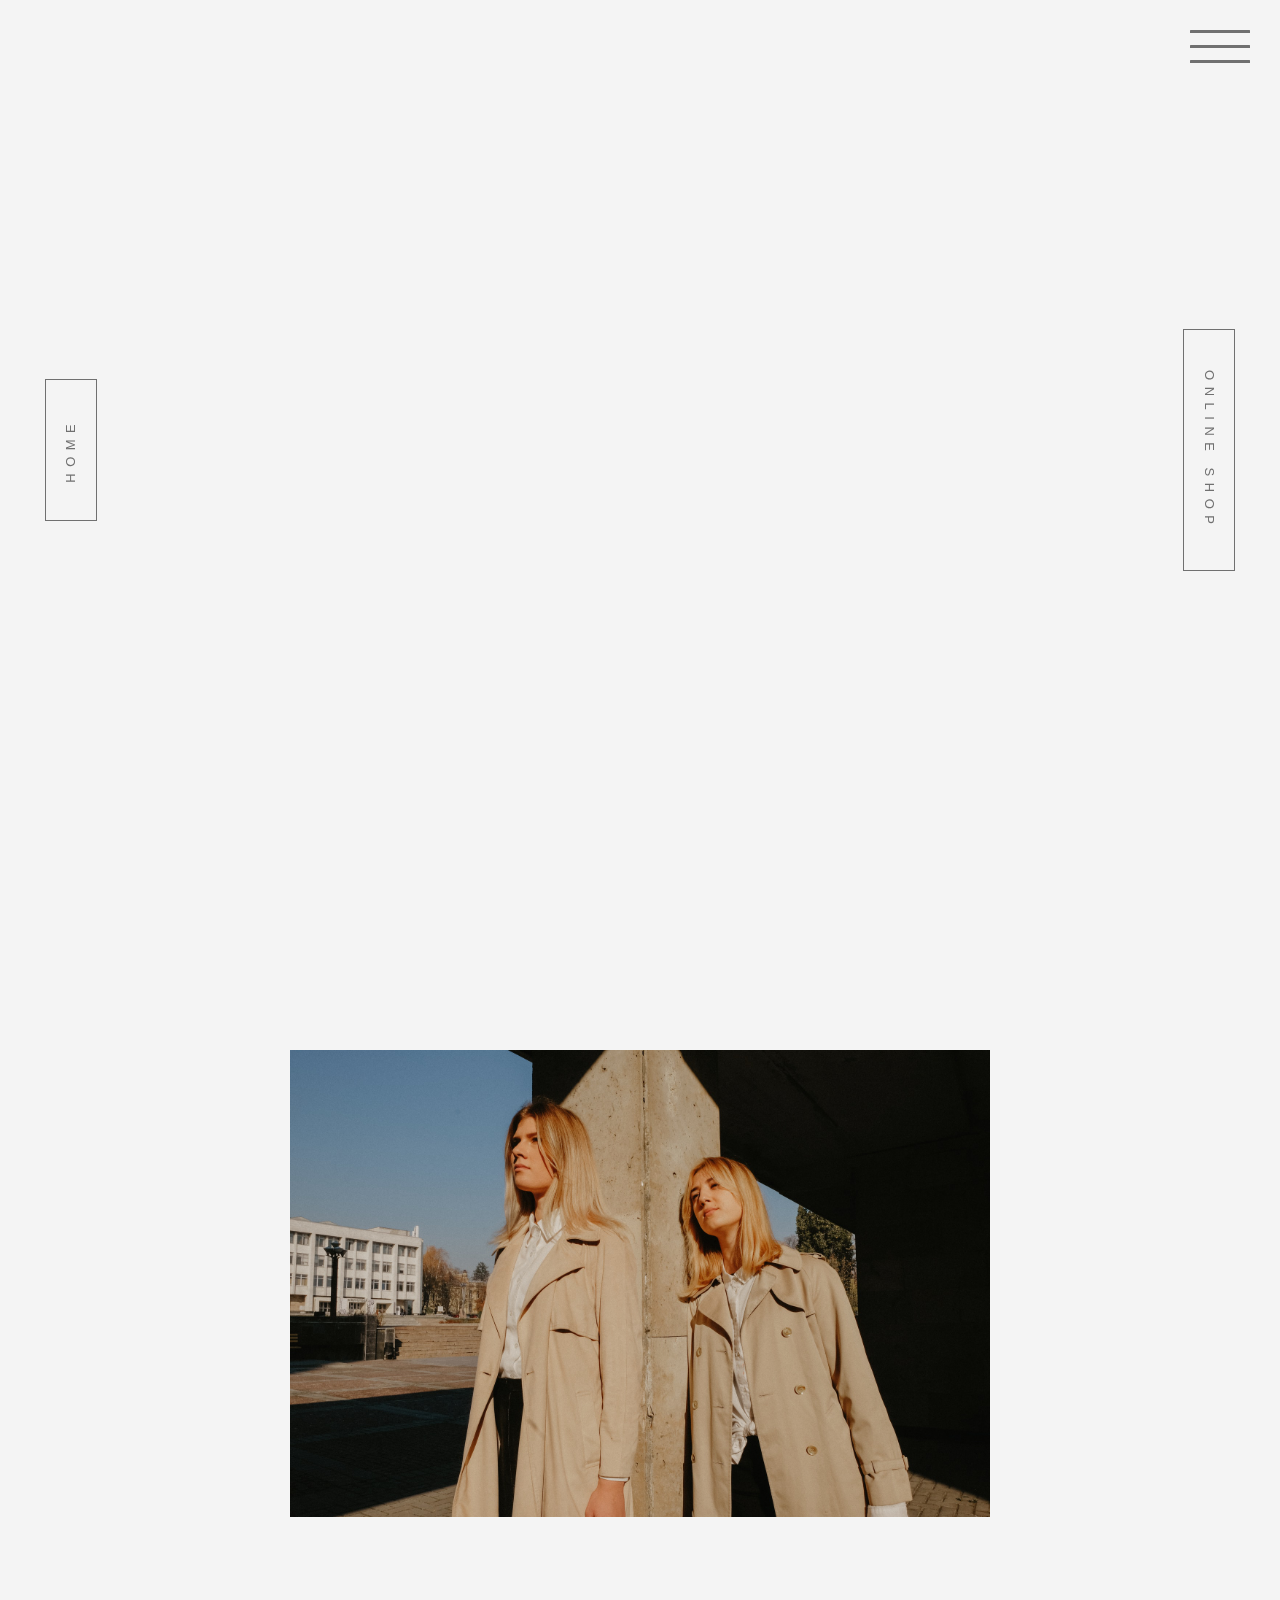
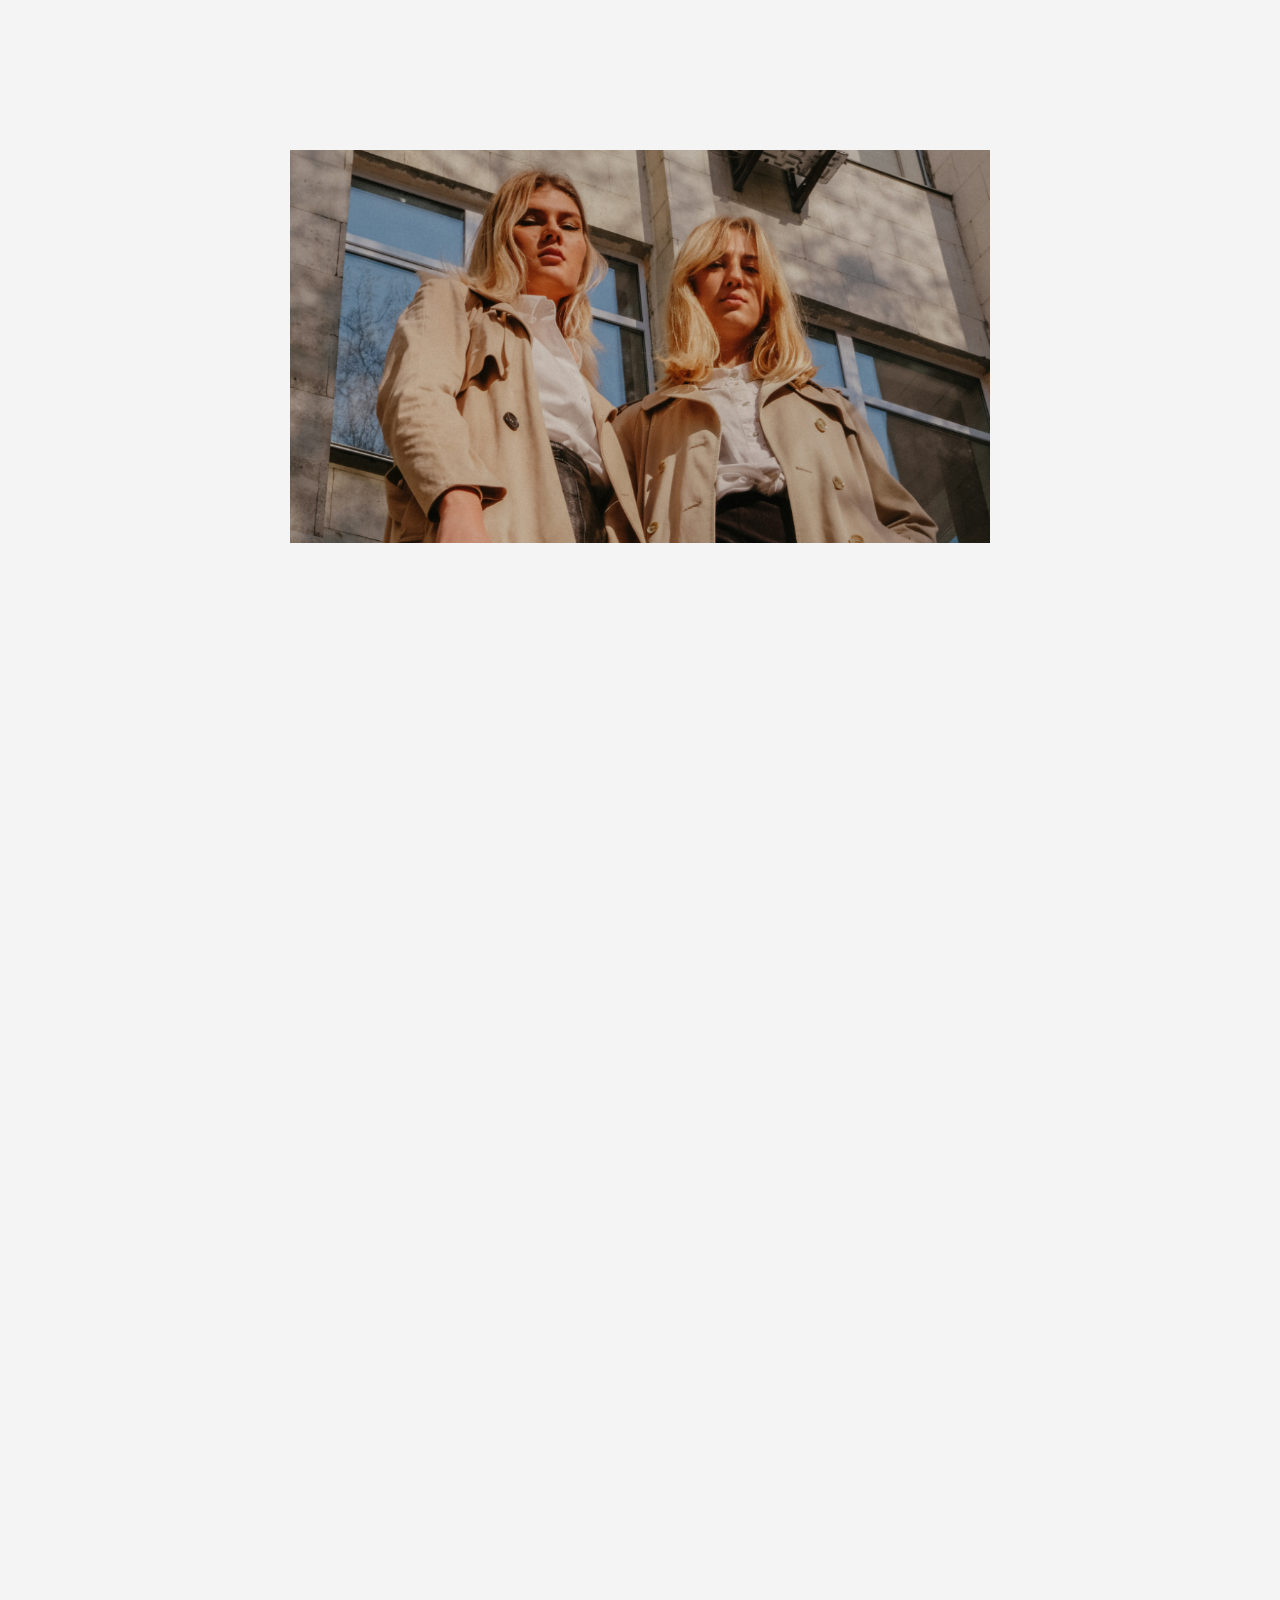
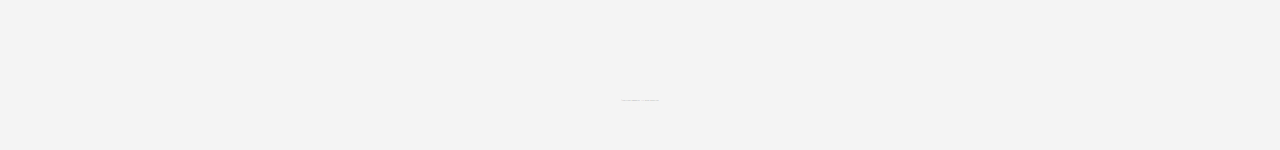
==== aw-collection/index.html @ 2b590fe3 "update" ====
<!DOCTYPE html>
<html lang="ja">
<head>
    <meta charset="UTF-8">
    <meta http-equiv="X-UA-Compatible" content="IE=edge">
    <meta name="viewport" content="width=device-width, initial-scale=1.0">
    <title>COLLECTION</title>
    <link rel="stylesheet" href="https://use.typekit.net/umm1qgx.css">
    <link rel="stylesheet" href="https://cdnjs.cloudflare.com/ajax/libs/font-awesome/5.15.3/css/all.min.css" integrity="sha512-iBBXm8fW90+nuLcSKlbmrPcLa0OT92xO1BIsZ+ywDWZCvqsWgccV3gFoRBv0z+8dLJgyAHIhR35VZc2oM/gI1w==" crossorigin="anonymous" />
    <link rel="stylesheet" href="css/reset.css">
    <link rel="stylesheet" href="css/style.css">
</head>
<body>
    <header>
        <h1>
            <a href="../top/index.html"><p class="title">ROOM 607</p></a>
        </h1>
        <div class="topimage-box">
            <div class="topimage">
                <p>2021 SS COLLECTION</p>
            </div>
        </div>
        
        <a class="side-btn01" href="../top/index.html">
            <p>HOME</p>
        </a>
        <a class="side-btn02" href="">
            <p>ONLINE SHOP</p>
        </a>
        <div class="line"></div>
        <a href="../top/index.html">
            <i class="fab fa-instagram icon"></i>
        </a>
        <div class="menu-button" id="menuButton">
            <span></span>
            <span></span>
            <span></span>
        </div>
        <nav id="nav">
            <div class="container">
                <ul class="nav-list" id="navList">
                    <li class="active"><a href="../top/index.html">HOME</a></li>
                    <li><a href="../top/index.html">ABOUT</a></li>
                    <li><a href="../ss-collection/index.html">SS COLLECTION</a></li>
                    <li><a href="../aw-collection/index.html">AW COLLECTION</a></li>
                    <li><a href="../top/index.html">NEW ITEM</a></li>
                    <li><a href="../top/index.html">STORE</a></li>
                    <div class="nav-boder"></div>
                    <li><a href="../top/index.html">ONLINE SHOP</a></li>
                    <!-- <li><a href="#">CONTACT</a></li> -->
                    <li><a href="#">Instagram</a></li>
                </ul>
            </div>
        </nav>
    </header>
    <main>
        <div>
            <img src="img/aw20top.jpg" alt="">
        </div>
        <div>
            <img src="img/aw20page1.jpg" alt="">
        </div>
        <div>
            <img src="img/aw20page2.jpg" alt="">
        </div>
    </main>
    <footer>
        <small>&copy;copyright ROOM607. All Right Reserved</small>
    </footer>

    <script src="https://cdnjs.cloudflare.com/ajax/libs/jquery/3.5.1/jquery.min.js"></script>
    <script src="js/main.js"></script>
</body>
</html>
---- aw-collection/css/style.css ----
@charset "UTF-8";
/*  common
--------------------------------*/

body {
    color: #707070;
    font-size: 1px;
    line-height: 2.5;
    font-family: 'Hiragino Sans W4', sans-serif;
    background-color: #F4F4F4;
    letter-spacing: 0.5em;
  }



a { color:#707070; text-decoration:none; }

main{
    z-index: 30;
}

.icon{
    font-size: 38px;
    color: #707070;
    top: 28px;
    right: 125px;
    position: fixed;
}

  /*  animation
--------------------------------*/
@keyframes fade{
    0%{
        opacity: 0;
    }
    100%{
        opacity: 1;
    }
}

  /* header
----------------------------- */

header{
    width: 100vw;
    height: 100vh;
    background-color: #F4F4F4;
    position: relative;
}


h1{
    display: flex;
    align-items: center;
}

.topimage-box{
    width: 100vw;
    height: 100vh;
    display: flex;
    align-items: center;
}

.topimage{
    width: 1000px;
    height: 250px;
    background: url(../img/aw20top.jpg)
    no-repeat center center;
    background-size: cover;
    margin: 0 auto;
    display: flex;
    align-items: center;
    /* アニメーション */
    opacity: 0;
    animation-name: fade;
    animation-duration: 2s;
    animation-delay: 0;
    animation-timing-function: ease-in-out;
    animation-iteration-count: 1;
    animation-fill-mode: forwards;


}

.topimage p{
    text-align: center;
    margin: 0 auto;
    letter-spacing: 0.5em;
    font-size: 16px;
    font-family: 'Hiragino Sans W4', sans-serif;
    text-align: center;
    color: #f4f4f4;
    /* アニメーション */
    opacity: 0;
    animation-name: fade;
    animation-duration: 2s;
    animation-delay: 0.5;
    animation-timing-function: ease-in-out;
    animation-iteration-count: 1;
    animation-fill-mode: forwards;
}


.title{
    font-family: english-grotesque, sans-serif;
    font-weight: 300;
    font-style: normal;
    letter-spacing: 0.10em;
    font-size: 25px;
    color: #707070;
    width: 320px;
    height: 70px; 
    position: fixed;
    /* top: 50%; */
    top: 2%;
    left: 2%;
    /* アニメーション */
    opacity: 0;
    animation-name: fade;
    animation-duration: 1.5s;
    animation-delay: 0;
    animation-timing-function: ease-in-out;
    animation-iteration-count: 1;
    animation-fill-mode: forwards;
}

  /* サイドメニューアイコン
----------------------------- */

.side-btn01{
    border-width: 0.5px;
    border-style: solid;
    border-color: #707070;
    display: flex;
    align-items: center;
    justify-content: center;
    transform: translateY(-50%);
    top: 50vh;
    left: 45px;
    width: 50px;
    height: 140px;
    position: fixed;
    transition:1s all;
    
}

.side-btn01:hover{
    background-color: #D1BFAA;
    border-color: #707070;
    color: #F4F4F4;
    transition-property: all;
    transition-duration: 0.3s;
    transition-delay: 0;
    transition-timing-function: ease-in;
}

.side-btn01 p{
    color: #707070;
    font-family: 'Hiragino Sans W4', sans-serif;
    letter-spacing: 0.5em;
    margin: 0 auto;
    font-size: 13px;
    transform: matrix(0, -1, 1, 0, 0, 0);
    transform-origin: center;
}

.side-btn02{
    /* width: 180px;
    height: 55px; */
    border-width: 0.5px;
    border-style: solid;
    border-color: #707070;
    display: flex;
    align-items: center;
    justify-content: center;
    transform: translateY(-50%);
    top: 50vh;
    right: 45px;
    width: 50px;
    height: 240px;
    position: fixed;
    transition:1s all;
    
}

.side-btn02 p{
    white-space: nowrap;
    color: #707070;
    font-family: 'Hiragino Sans W4', sans-serif;
    letter-spacing: 0.5em;
    margin: 0 auto;
    font-size: 13px;
    transform: matrix(0, 1, -1, 0, 0, 0);
    transform-origin: center;
}

.side-btn02:hover{
    background-color: #D1BFAA;
    border-color: #707070;
    color: #F4F4F4;
    transition-property: all;
    transition-duration: 0.3s;
    transition-delay: 0;
    transition-timing-function: ease-in;
}

  /* ハンバーガーメニュー
----------------------------- */

header .menu-button span.menu-color{
    background-color: #707070;
}

header .menu-button{
    display: block;
    position: fixed; /* 追加 *//* 変更 */
    top: 30px;
    right: 30px;
    z-index: 51; /* 追加 */
    width: 60px; /* 追加 */
    height: 31px; /* 追加 */
}
/* 追加 */
header .menu-button span{
    position: absolute;
    width: 60px;
    height: 2.5px;
    background-color: #707070;
    border-radius: 0.5px;
    /* トランジション */
    transition-property: all;
    transition-duration: 0.2s;
    transition-delay: 0;
    transition-timing-function: ease-in-out;
}
/* 追加 */
header .menu-button span:nth-of-type(1){
    top: 0;
}
/* 追加 */
header .menu-button span:nth-of-type(2){
    top: 15px;
}
/* 追加 */
header .menu-button span:nth-of-type(3){
    top: 30px;
}
/* 追加 */
header .menu-button.active span:nth-of-type(1){
    top: 0;
    transform: translateY(12px) rotate(-45deg);
}
/* 追加 */
header .menu-button.active span:nth-of-type(2){
    opacity: 0;
}
/* 追加 */
header .menu-button.active span:nth-of-type(3){
    top: 0;
    transform: translateY(12px) rotate(-135deg);
}
header nav{
    position: absolute;
    bottom: 0;
    right: 0;
    z-index: 50; /* 追加 */
    width: 350px;
    height: 100vh;
    background: #D1BFAA;
    position: fixed;
    /* アニメーション */
    animation: unset;
    /* display: none; */
    opacity: 0; /* 追加 */
    pointer-events: none; /* 追加 */
    /* トランジション */
    transition-property: all;
    transition-duration: 0.6s;
    transition-delay: 0;
    transition-timing-function: ease-in-out;
}
header nav.active{
    opacity: 0.95; /* 追加 */
    pointer-events: auto; /* 追加 */
}
header .container{
    display: block;
}
header h2{
    padding: 80px 0 0 0;
    margin: 0 auto 40px auto;
}
header .nav-list{
    display: block;
    width: 100%;
    height: auto;
    padding: 40px 0 0 0;
    margin-top: 60px;
}
header .nav-list li{
    display: block;
    text-align: center;
    letter-spacing: 0.5em;
    font-size: 16px;
    /* line-height: 1; */
    margin-top: 20px;
}
.nav-boder{
    width: 200px;
    height: 1px;
    background-color: black;
    margin: 40px auto 40px auto;
}

/* _________main area________ */

main{
    width: 100vw;
    padding: 150px 0 150px 0;
    background-color: #f4f4f4;
}

main div{
    width: 700px;
    height: 500px;
    margin: 0 auto 200px auto;
    overflow: hidden;
}

main div img{
    /* width: 100%; */
    width: 100%;
}

/*  footer
--------------------------------*/
footer{
    width: 100vw;
    height: 50px;
    text-align: center;
}
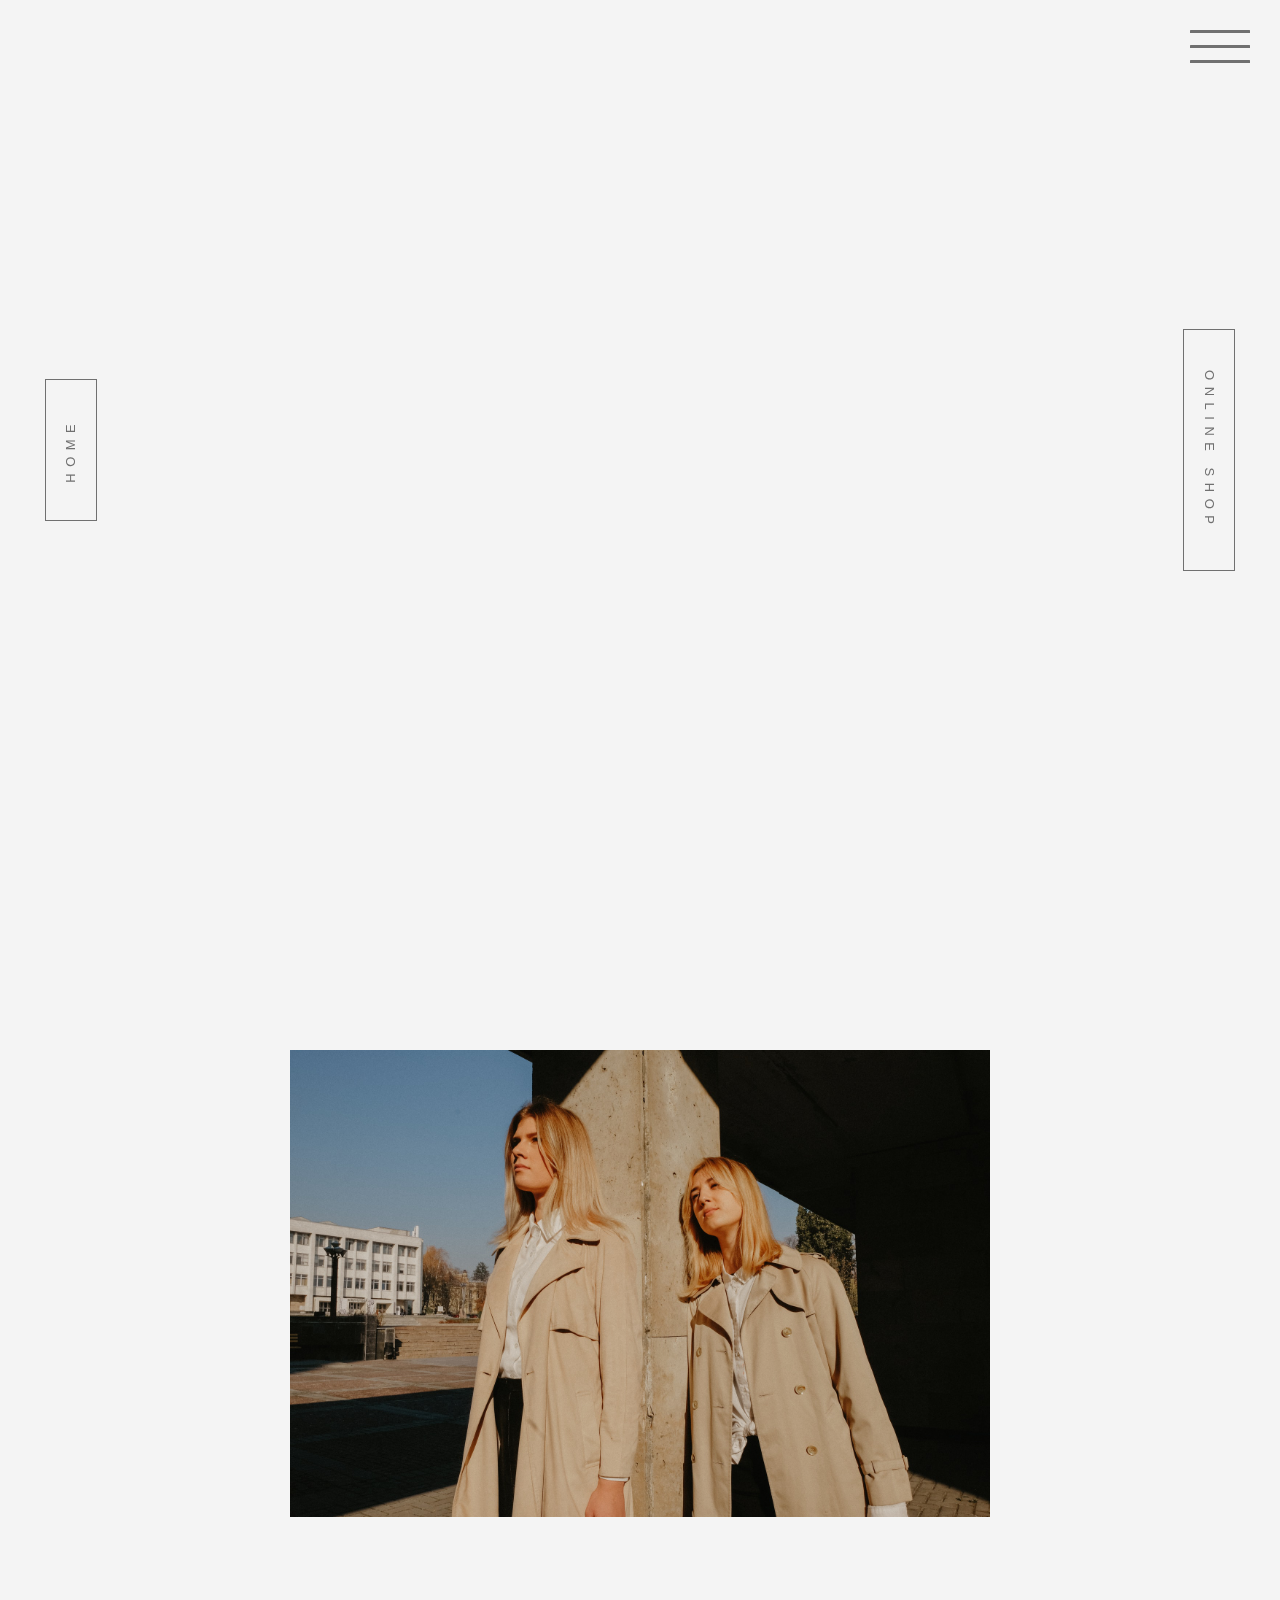
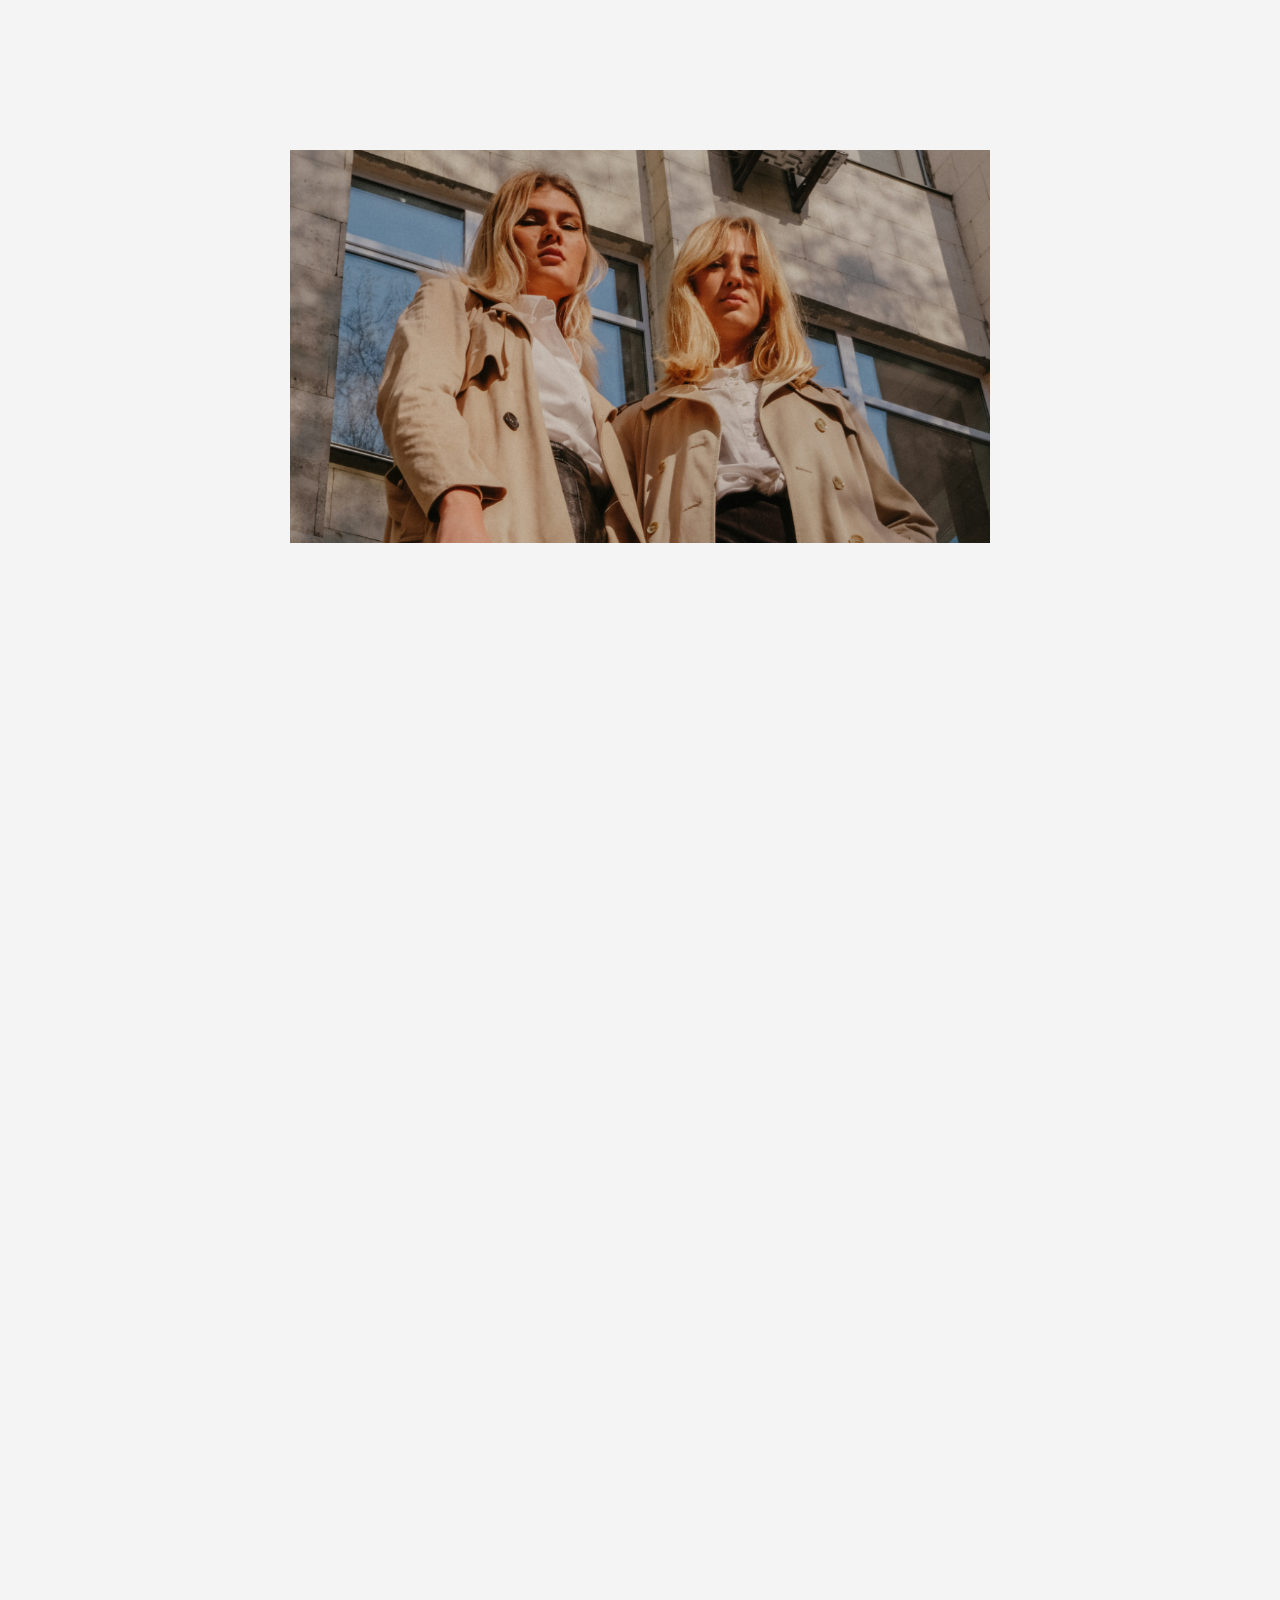
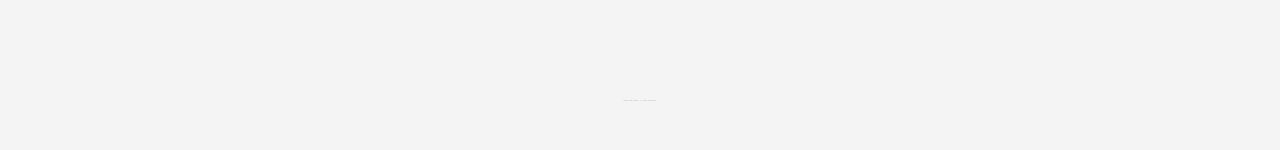
==== commit c6c7eacf: "update" ====
--- a/aw-collection/index.html
+++ b/aw-collection/index.html
@@ -13,7 +13,7 @@
 <body>
     <header>
         <h1>
-            <a href="../top/index.html"><p class="title">ROOM 607</p></a>
+            <a href="../pc_top/index.html"><p class="title">WOO</p></a>
         </h1>
         <div class="topimage-box">
             <div class="topimage">
@@ -21,14 +21,14 @@
             </div>
         </div>
         
-        <a class="side-btn01" href="../top/index.html">
+        <a class="side-btn01" href="../pc_top/index.html">
             <p>HOME</p>
         </a>
         <a class="side-btn02" href="">
             <p>ONLINE SHOP</p>
         </a>
         <div class="line"></div>
-        <a href="../top/index.html">
+        <a href="../pc_top/index.html">
             <i class="fab fa-instagram icon"></i>
         </a>
         <div class="menu-button" id="menuButton">
@@ -39,14 +39,14 @@
         <nav id="nav">
             <div class="container">
                 <ul class="nav-list" id="navList">
-                    <li class="active"><a href="../top/index.html">HOME</a></li>
-                    <li><a href="../top/index.html">ABOUT</a></li>
+                    <li class="active"><a href="../pc_top/index.html">HOME</a></li>
+                    <li><a href="../pc_top/index.html">ABOUT</a></li>
                     <li><a href="../ss-collection/index.html">SS COLLECTION</a></li>
                     <li><a href="../aw-collection/index.html">AW COLLECTION</a></li>
-                    <li><a href="../top/index.html">NEW ITEM</a></li>
-                    <li><a href="../top/index.html">STORE</a></li>
+                    <li><a href="../pc_top/index.html">NEW ITEM</a></li>
+                    <li><a href="../pc_top/index.html">STORE</a></li>
                     <div class="nav-boder"></div>
-                    <li><a href="../top/index.html">ONLINE SHOP</a></li>
+                    <li><a href="../pc_top/index.html">ONLINE SHOP</a></li>
                     <!-- <li><a href="#">CONTACT</a></li> -->
                     <li><a href="#">Instagram</a></li>
                 </ul>
@@ -65,7 +65,7 @@
         </div>
     </main>
     <footer>
-        <small>&copy;copyright ROOM607. All Right Reserved</small>
+        <small>&copy;copyright WOO. All Right Reserved</small>
     </footer>
 
     <script src="https://cdnjs.cloudflare.com/ajax/libs/jquery/3.5.1/jquery.min.js"></script>
--- a/aw-collection/css/style.css
+++ b/aw-collection/css/style.css
@@ -112,8 +112,8 @@
     height: 70px; 
     position: fixed;
     /* top: 50%; */
-    top: 2%;
-    left: 2%;
+    top: 1.5%;
+    left: 3.2%;
     /* アニメーション */
     opacity: 0;
     animation-name: fade;
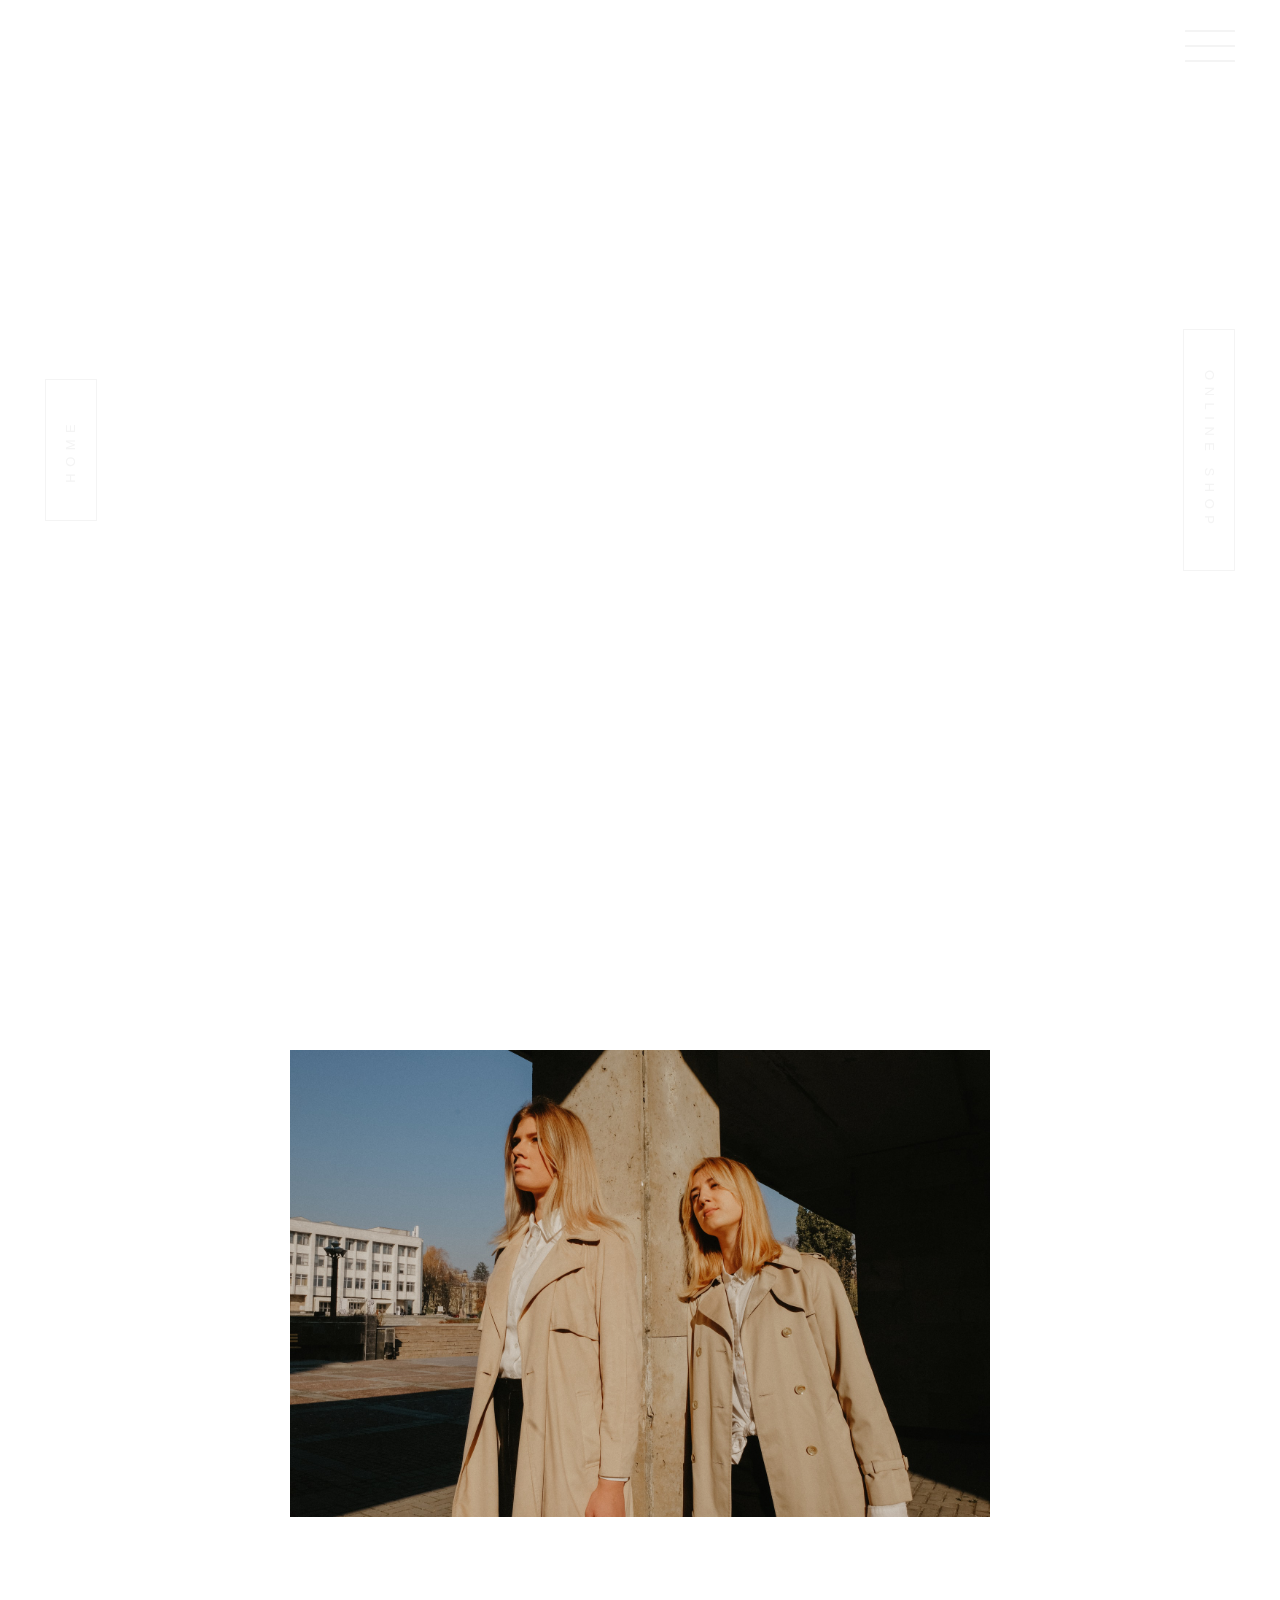
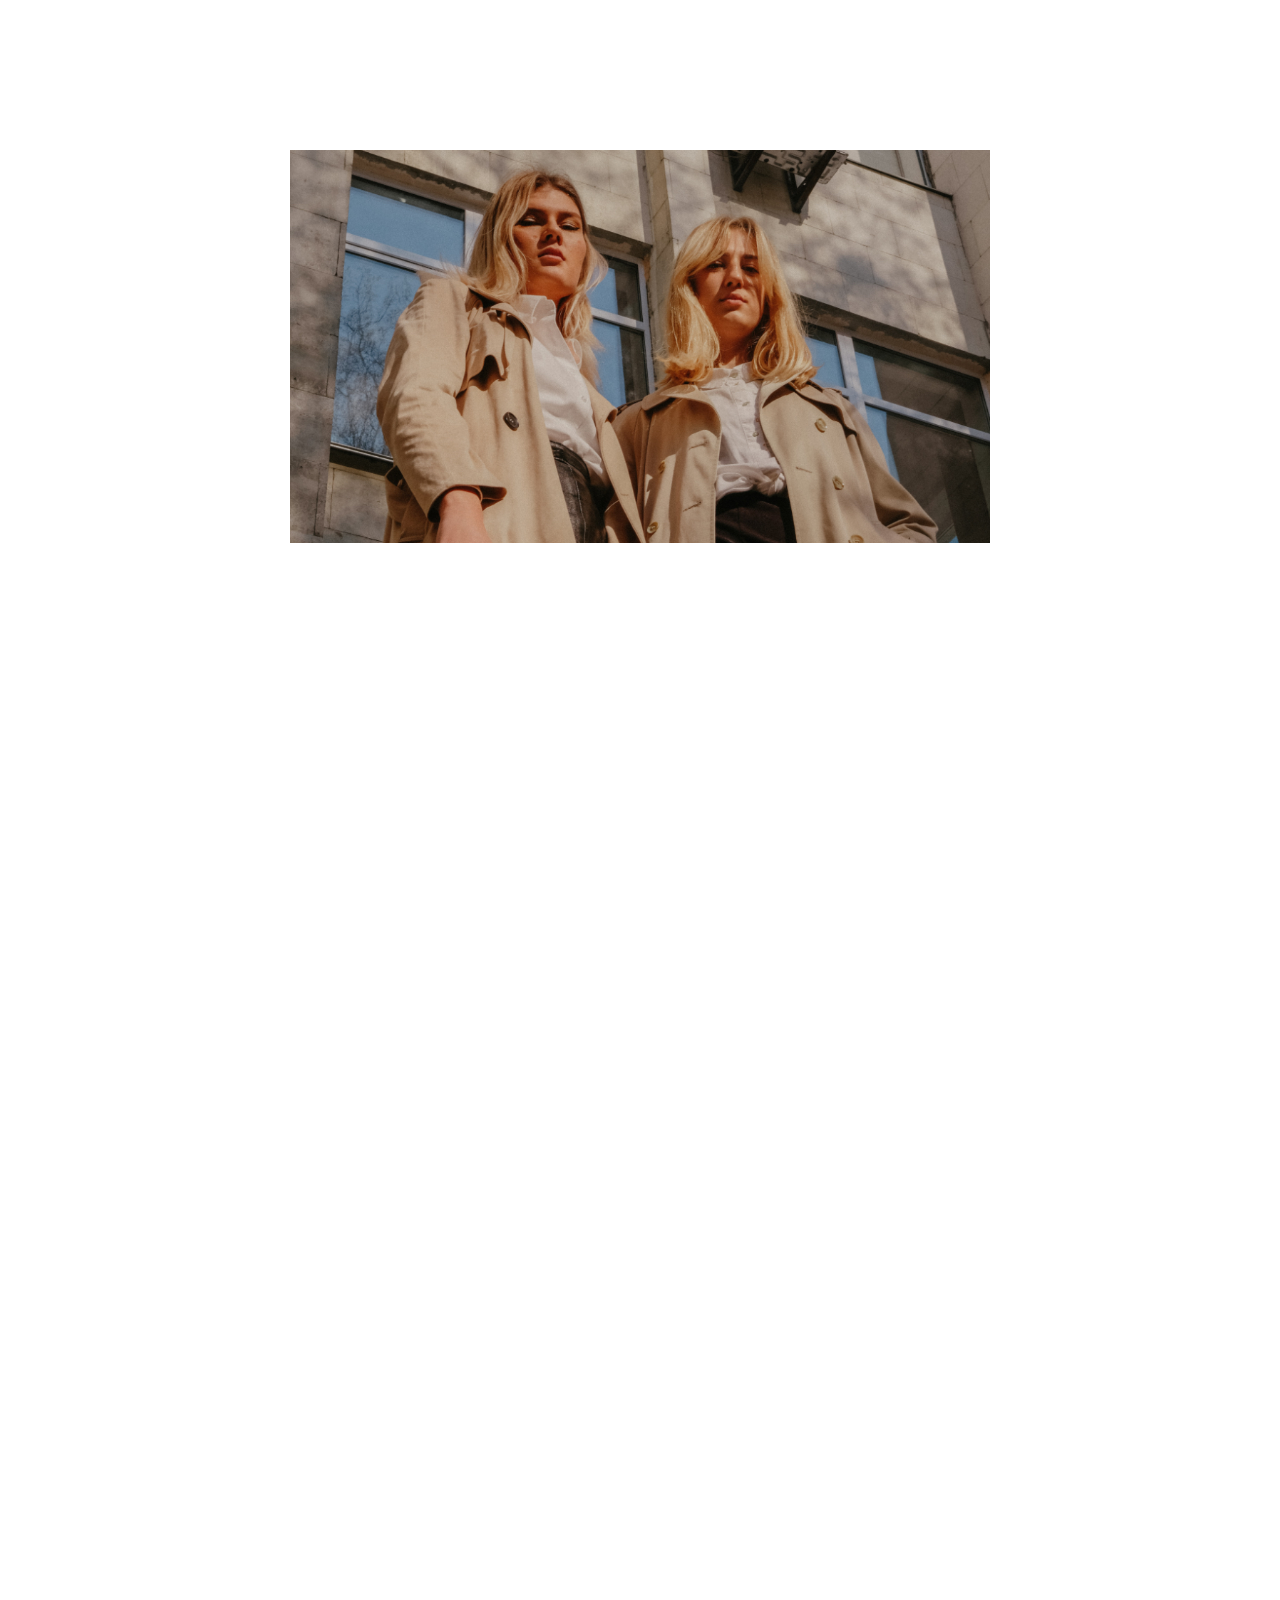
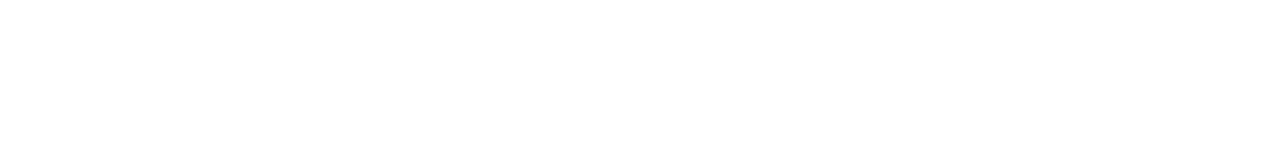
==== commit e342e93f: "up" ====
--- a/aw-collection/index.html
+++ b/aw-collection/index.html
@@ -6,67 +6,70 @@
     <meta name="viewport" content="width=device-width, initial-scale=1.0">
     <title>COLLECTION</title>
     <link rel="stylesheet" href="https://use.typekit.net/umm1qgx.css">
-    <link rel="stylesheet" href="https://cdnjs.cloudflare.com/ajax/libs/font-awesome/5.15.3/css/all.min.css" integrity="sha512-iBBXm8fW90+nuLcSKlbmrPcLa0OT92xO1BIsZ+ywDWZCvqsWgccV3gFoRBv0z+8dLJgyAHIhR35VZc2oM/gI1w==" crossorigin="anonymous" />
     <link rel="stylesheet" href="css/reset.css">
     <link rel="stylesheet" href="css/style.css">
 </head>
 <body>
-    <header>
-        <h1>
-            <a href="../pc_top/index.html"><p class="title">WOO</p></a>
-        </h1>
-        <div class="topimage-box">
-            <div class="topimage">
-                <p>2021 SS COLLECTION</p>
+    <div class="wrap">
+        <div class="page-image"></div>
+        <header>
+            <h1>
+                <a href="../pc_top/index.html"><p class="title">WOO</p></a>
+            </h1>
+            <div class="topimage-box">
+                <div class="topimage">
+                    <p>2021 AW COLLECTION</p>
+                </div>
             </div>
-        </div>
-        
-        <a class="side-btn01" href="../pc_top/index.html">
-            <p>HOME</p>
-        </a>
-        <a class="side-btn02" href="">
-            <p>ONLINE SHOP</p>
-        </a>
-        <div class="line"></div>
-        <a href="../pc_top/index.html">
-            <i class="fab fa-instagram icon"></i>
-        </a>
-        <div class="menu-button" id="menuButton">
-            <span></span>
-            <span></span>
-            <span></span>
-        </div>
-        <nav id="nav">
-            <div class="container">
-                <ul class="nav-list" id="navList">
-                    <li class="active"><a href="../pc_top/index.html">HOME</a></li>
-                    <li><a href="../pc_top/index.html">ABOUT</a></li>
-                    <li><a href="../ss-collection/index.html">SS COLLECTION</a></li>
-                    <li><a href="../aw-collection/index.html">AW COLLECTION</a></li>
-                    <li><a href="../pc_top/index.html">NEW ITEM</a></li>
-                    <li><a href="../pc_top/index.html">STORE</a></li>
-                    <div class="nav-boder"></div>
-                    <li><a href="../pc_top/index.html">ONLINE SHOP</a></li>
-                    <!-- <li><a href="#">CONTACT</a></li> -->
-                    <li><a href="#">Instagram</a></li>
-                </ul>
+            
+            <a class="side-btn01" href="../pc_top/index.html">
+                <p>HOME</p>
+            </a>
+            <a class="side-btn02" href="">
+                <p>ONLINE SHOP</p>
+            </a>
+            <div class="line"></div>
+            <a href="../pc_top/index.html">
+                <i class="fab fa-instagram icon"></i>
+            </a>
+            <div class="menu-button" id="menuButton">
+                <span></span>
+                <span></span>
+                <span></span>
             </div>
-        </nav>
-    </header>
-    <main>
-        <div>
-            <img src="img/aw20top.jpg" alt="">
-        </div>
-        <div>
-            <img src="img/aw20page1.jpg" alt="">
-        </div>
-        <div>
-            <img src="img/aw20page2.jpg" alt="">
-        </div>
-    </main>
-    <footer>
-        <small>&copy;copyright WOO. All Right Reserved</small>
-    </footer>
+            <nav id="nav">
+                <div class="container">
+                    <ul class="nav-list" id="navList">
+                        <li class="active"><a href="../pc_top/index.html">HOME</a></li>
+                        <li><a href="../pc_top/index.html#aboutArea">ABOUT</a></li>
+                        <li><a href="../ss-collection/index.html">SS COLLECTION</a></li>
+                        <li><a href="../aw-collection/index.html">AW COLLECTION</a></li>
+                        <li><a href="../pc_top/index.html">NEW ITEM</a></li>
+                        <li><a href="../pc_top/index.html">STORE</a></li>
+                        <div class="nav-boder"></div>
+                        <li><a href="../pc_top/index.html">ONLINE SHOP</a></li>
+                        <!-- <li><a href="#">CONTACT</a></li> -->
+                        <li><a href="#">Instagram</a></li>
+                    </ul>
+                </div>
+            </nav>
+        </header>
+        <main>
+            <div>
+                <img src="img/aw20top.jpg" alt="">
+            </div>
+            <div>
+                <img src="img/aw20page1.jpg" alt="">
+            </div>
+            <div>
+                <img src="img/aw20page2.jpg" alt="">
+            </div>
+        </main>
+        <footer>
+            <small>&copy;copyright WOO. All Right Reserved</small>
+        </footer>
+    </div>
+    
 
     <script src="https://cdnjs.cloudflare.com/ajax/libs/jquery/3.5.1/jquery.min.js"></script>
     <script src="js/main.js"></script>
--- a/aw-collection/css/style.css
+++ b/aw-collection/css/style.css
@@ -2,12 +2,43 @@
 /*  common
 --------------------------------*/
 
+/* .wrap {
+    background-image:url(../img/aw20top.jpg);
+    background-color:rgba(255,255,255,0.5);
+    background-blend-mode:lighten;
+    background-size: cover;
+} */
+
+.page-image{
+    width: 100vw;
+    height: 100vh;
+    position: fixed;
+    top: 0;
+    left: 0;
+    
+    background-image:url(../img/artwall.jpg);
+    background-color:rgba(255,255,255,0.1);
+    background-blend-mode:lighten;
+    background-size: cover;
+    z-index: -10;
+
+    /* アニメーション */
+
+    opacity: 0;
+    animation-name: fade;
+    animation-duration: 2s;
+    animation-delay: 0;
+    animation-timing-function: ease-in-out;
+    animation-iteration-count: 1;
+    animation-fill-mode: forwards;
+}
+
 body {
-    color: #707070;
+    color: #f4f4f4;
     font-size: 1px;
     line-height: 2.5;
     font-family: 'Hiragino Sans W4', sans-serif;
-    background-color: #F4F4F4;
+    /* background-color: #F4F4F4; */
     letter-spacing: 0.5em;
   }
 
@@ -19,13 +50,6 @@
     z-index: 30;
 }
 
-.icon{
-    font-size: 38px;
-    color: #707070;
-    top: 28px;
-    right: 125px;
-    position: fixed;
-}
 
   /*  animation
 --------------------------------*/
@@ -44,7 +68,7 @@
 header{
     width: 100vw;
     height: 100vh;
-    background-color: #F4F4F4;
+    /* background-color: #F4F4F4; */
     position: relative;
 }
 
@@ -73,8 +97,8 @@
     /* アニメーション */
     opacity: 0;
     animation-name: fade;
-    animation-duration: 2s;
-    animation-delay: 0;
+    animation-duration: 1s;
+    animation-delay: 0.5s;
     animation-timing-function: ease-in-out;
     animation-iteration-count: 1;
     animation-fill-mode: forwards;
@@ -107,7 +131,7 @@
     font-style: normal;
     letter-spacing: 0.10em;
     font-size: 25px;
-    color: #707070;
+    color: #f4f4f4;
     width: 320px;
     height: 70px; 
     position: fixed;
@@ -130,7 +154,7 @@
 .side-btn01{
     border-width: 0.5px;
     border-style: solid;
-    border-color: #707070;
+    border-color: #f4f4f4;
     display: flex;
     align-items: center;
     justify-content: center;
@@ -144,32 +168,34 @@
     
 }
 
+.side-btn01 p{
+    color: #f4f4f4;
+    font-family: 'Hiragino Sans W4', sans-serif;
+    letter-spacing: 0.5em;
+    margin: 0 auto;
+    font-size: 13px;
+    transform: matrix(0, -1, 1, 0, 0, 0);
+    transform-origin: center;
+}
+
 .side-btn01:hover{
     background-color: #D1BFAA;
-    border-color: #707070;
-    color: #F4F4F4;
+    border-color: #f4f4f4;
+    color: #f4f4f4;
     transition-property: all;
     transition-duration: 0.3s;
     transition-delay: 0;
     transition-timing-function: ease-in;
 }
 
-.side-btn01 p{
-    color: #707070;
-    font-family: 'Hiragino Sans W4', sans-serif;
-    letter-spacing: 0.5em;
-    margin: 0 auto;
-    font-size: 13px;
-    transform: matrix(0, -1, 1, 0, 0, 0);
-    transform-origin: center;
-}
+
 
 .side-btn02{
     /* width: 180px;
     height: 55px; */
     border-width: 0.5px;
     border-style: solid;
-    border-color: #707070;
+    border-color: #f4f4f4;
     display: flex;
     align-items: center;
     justify-content: center;
@@ -185,7 +211,7 @@
 
 .side-btn02 p{
     white-space: nowrap;
-    color: #707070;
+    color: #f4f4f4;
     font-family: 'Hiragino Sans W4', sans-serif;
     letter-spacing: 0.5em;
     margin: 0 auto;
@@ -196,8 +222,8 @@
 
 .side-btn02:hover{
     background-color: #D1BFAA;
-    border-color: #707070;
-    color: #F4F4F4;
+    border-color: #f4f4f4;
+    color: #f4f4f4;
     transition-property: all;
     transition-duration: 0.3s;
     transition-delay: 0;
@@ -208,24 +234,24 @@
 ----------------------------- */
 
 header .menu-button span.menu-color{
-    background-color: #707070;
+    background-color: #606060;
 }
 
 header .menu-button{
     display: block;
     position: fixed; /* 追加 *//* 変更 */
     top: 30px;
-    right: 30px;
+    right: 45px;
     z-index: 51; /* 追加 */
-    width: 60px; /* 追加 */
+    width: 50px; /* 追加 */
     height: 31px; /* 追加 */
 }
 /* 追加 */
 header .menu-button span{
     position: absolute;
-    width: 60px;
-    height: 2.5px;
-    background-color: #707070;
+    width: 50px;
+    height: 1.5px;
+    background-color: #f4f4f4;
     border-radius: 0.5px;
     /* トランジション */
     transition-property: all;
@@ -317,7 +343,7 @@
 main{
     width: 100vw;
     padding: 150px 0 150px 0;
-    background-color: #f4f4f4;
+    /* background-color: #f4f4f4; */
 }
 
 main div{
